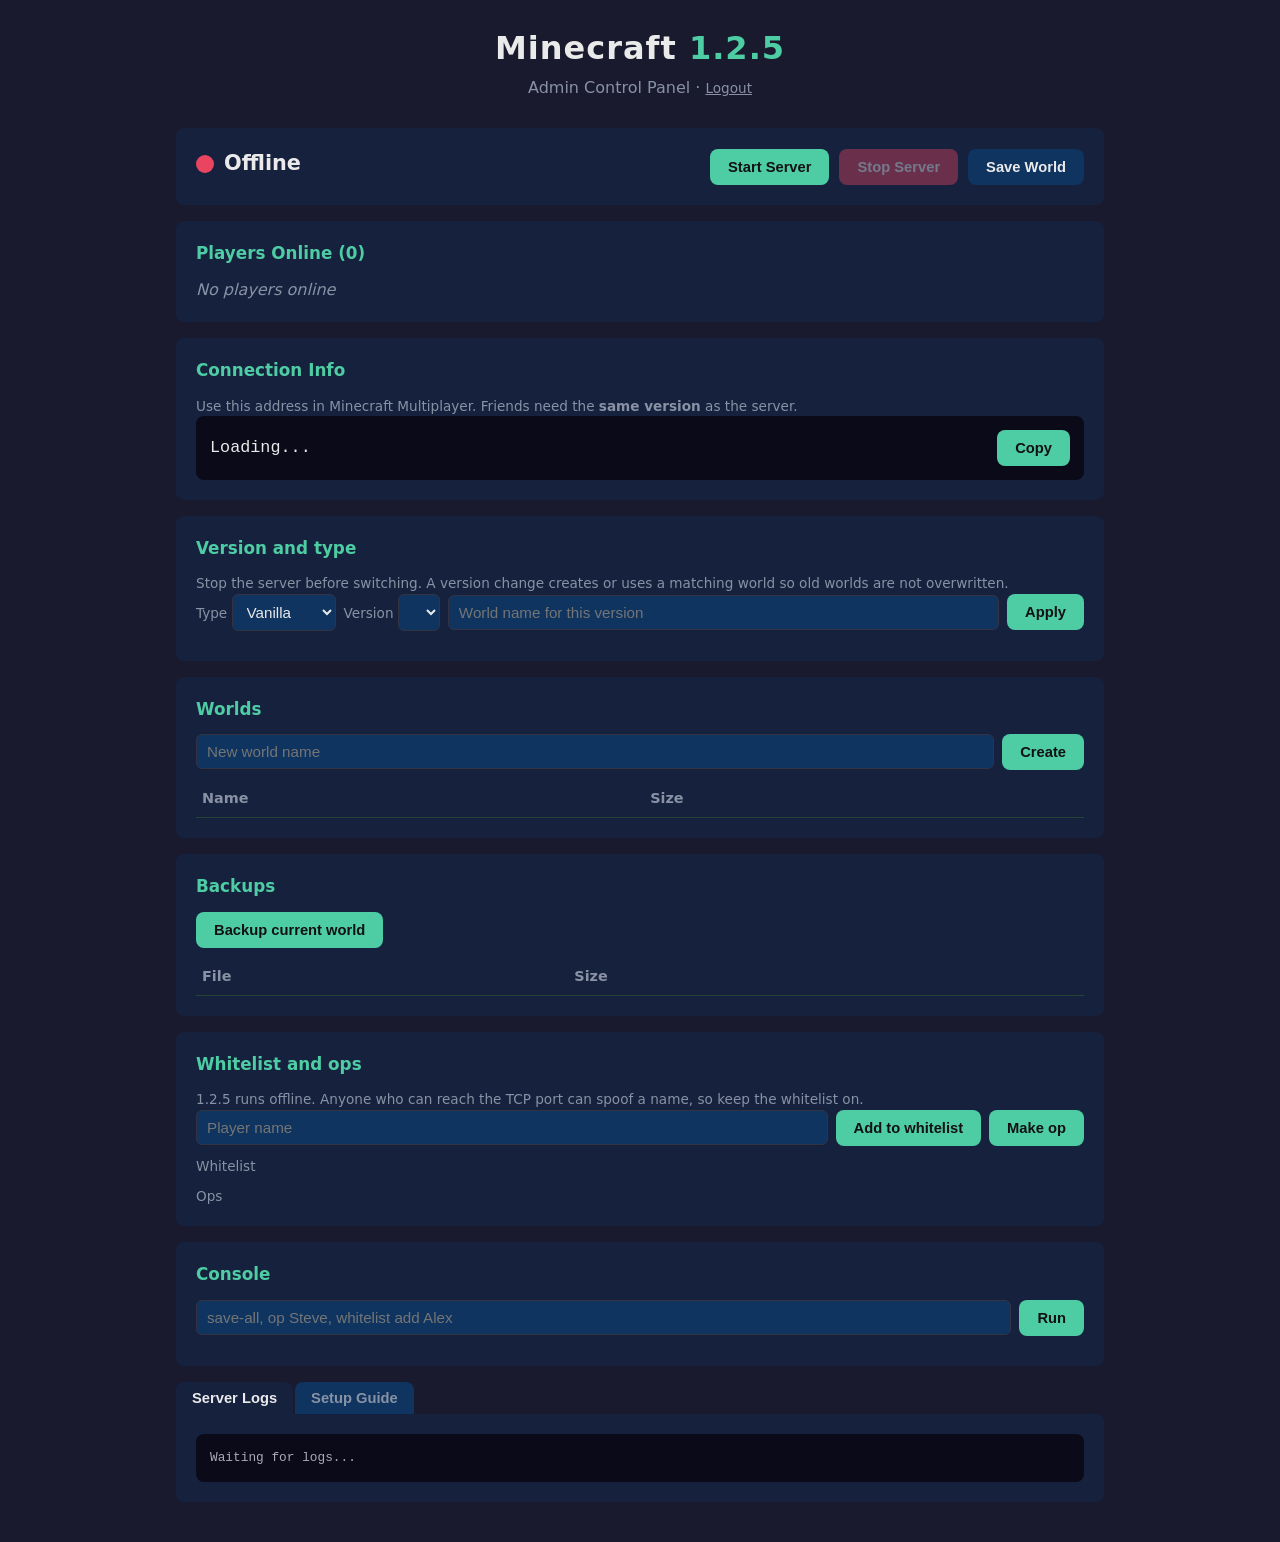
==== templates/index.html @ f51e059e "Reset Railway Minecraft host to vanilla 1.2.5 with admin controls Replace the Fabric 26.2 image with" ====
<!DOCTYPE html>
<html lang="en">
<head>
  <meta charset="UTF-8">
  <meta name="viewport" content="width=device-width, initial-scale=1.0">
  <title>Minecraft Admin</title>
  <style>
    *, *::before, *::after { box-sizing: border-box; margin: 0; padding: 0; }
    :root {
      --bg: #1a1a2e;
      --surface: #16213e;
      --card: #0f3460;
      --accent: #e94560;
      --green: #4ecca3;
      --yellow: #f0c040;
      --text: #eaeaea;
      --muted: #8892a4;
      --radius: 8px;
    }
    body {
      font-family: 'Segoe UI', system-ui, -apple-system, sans-serif;
      background: var(--bg);
      color: var(--text);
      min-height: 100vh;
      line-height: 1.5;
    }
    .container { max-width: 960px; margin: 0 auto; padding: 24px 16px; }
    header { text-align: center; margin-bottom: 28px; }
    header h1 { font-size: 2rem; letter-spacing: 1px; }
    header h1 span { color: var(--green); }
    header p { color: var(--muted); margin-top: 4px; }
    header a { color: var(--muted); font-size: .85rem; }
    .status-card, .card {
      background: var(--surface);
      border-radius: var(--radius);
      padding: 20px;
      margin-bottom: 16px;
    }
    .status-card {
      display: flex;
      flex-wrap: wrap;
      gap: 20px;
      align-items: center;
    }
    .status-indicator {
      width: 18px; height: 18px; border-radius: 50%;
      display: inline-block; margin-right: 10px;
      animation: pulse 2s infinite;
    }
    .status-indicator.online { background: var(--green); box-shadow: 0 0 12px var(--green); }
    .status-indicator.offline { background: var(--accent); box-shadow: none; animation: none; }
    .status-indicator.loading { background: var(--yellow); box-shadow: 0 0 12px var(--yellow); }
    @keyframes pulse { 0%, 100% { opacity: 1; } 50% { opacity: .5; } }
    .status-left { flex: 1; min-width: 200px; }
    .status-left h2 { font-size: 1.3rem; display: flex; align-items: center; }
    .status-meta { color: var(--muted); font-size: 0.9rem; margin-top: 6px; }
    .status-right { display: flex; gap: 10px; flex-wrap: wrap; }
    button, .btn {
      border: none; border-radius: var(--radius);
      padding: 10px 18px; font-size: 0.92rem; font-weight: 600;
      cursor: pointer; transition: transform .1s, opacity .2s;
      color: #111; background: var(--green);
    }
    button:active { transform: scale(.96); }
    button:disabled { opacity: .4; cursor: not-allowed; }
    .btn-stop, .btn-danger { background: var(--accent); color: #fff; }
    .btn-quiet { background: var(--card); color: var(--text); }
    .card h3 { font-size: 1.05rem; margin-bottom: 12px; color: var(--green); }
    .row { display: flex; flex-wrap: wrap; gap: 8px; margin-bottom: 10px; align-items: center; }
    input, select {
      background: var(--card); color: var(--text); border: 1px solid #334;
      border-radius: 6px; padding: 8px 10px; font-size: 0.95rem;
    }
    input { min-width: 160px; flex: 1; }
    label { color: var(--muted); font-size: 0.85rem; }
    .player-list, .chip-list { display: flex; flex-wrap: wrap; gap: 8px; }
    .player-tag, .chip {
      background: var(--card); padding: 6px 12px; border-radius: 20px; font-size: 0.9rem;
    }
    .chip button {
      background: none; color: var(--accent); padding: 0 0 0 8px; font-size: 0.8rem;
    }
    .no-players { color: var(--muted); font-style: italic; }
    .connect-box, .log-viewer {
      background: #0a0a18; border-radius: var(--radius); padding: 14px;
      font-family: Consolas, 'Courier New', monospace;
    }
    .connect-box {
      display: flex; align-items: center; justify-content: space-between; gap: 12px;
      font-size: 1.05rem;
    }
    .log-viewer {
      max-height: 260px; overflow-y: auto; font-size: 0.8rem; line-height: 1.6; color: #aab;
    }
    .idle-bar-label { font-size: 0.85rem; color: var(--muted); margin-bottom: 4px; }
    .idle-bar-track { height: 6px; background: var(--card); border-radius: 3px; overflow: hidden; }
    .idle-bar-fill { height: 100%; background: var(--yellow); border-radius: 3px; }
    .tabs { display: flex; gap: 2px; }
    .tab {
      background: var(--card); padding: 8px 16px;
      border-radius: var(--radius) var(--radius) 0 0;
      color: var(--muted);
    }
    .tab.active { background: var(--surface); color: var(--text); }
    .tab-content { display: none; }
    .tab-content.active { display: block; }
    .tabbed-card { border-radius: 0 var(--radius) var(--radius) var(--radius); }
    table { width: 100%; border-collapse: collapse; font-size: 0.9rem; }
    th, td { text-align: left; padding: 8px 6px; border-bottom: 1px solid #243; }
    th { color: var(--muted); font-weight: 600; }
    .guide-section { margin-top: 8px; }
    .guide-section summary { cursor: pointer; font-weight: 600; color: var(--green); padding: 6px 0; }
    .guide-section ol, .guide-section ul { padding-left: 20px; margin-top: 8px; }
    .guide-section li { margin-bottom: 6px; }
    .guide-section code { background: var(--card); padding: 2px 6px; border-radius: 3px; }
    .note { color: var(--muted); font-size: 0.85rem; margin-top: 8px; }
    .error { color: var(--accent); font-size: 0.9rem; margin-top: 8px; }
    @media (max-width: 600px) {
      header h1 { font-size: 1.4rem; }
      .status-card { flex-direction: column; align-items: stretch; }
    }
  </style>
</head>
<body>
  <div class="container">
    <header>
      <h1>Minecraft <span id="headerVersion">1.2.5</span></h1>
      <p>Admin Control Panel &middot; <a href="/api/logout">Logout</a></p>
    </header>

    <div class="status-card">
      <div class="status-left">
        <h2>
          <span id="statusDot" class="status-indicator offline"></span>
          <span id="statusText">Offline</span>
        </h2>
        <div id="statusMeta" class="status-meta"></div>
        <div id="idleBar" class="idle-bar-container" style="display:none;">
          <div class="idle-bar-label">Auto-shutdown in <span id="idleCountdown">--</span></div>
          <div class="idle-bar-track"><div id="idleBarFill" class="idle-bar-fill" style="width:0%"></div></div>
        </div>
      </div>
      <div class="status-right">
        <button id="btnStart" class="btn-start" onclick="doStart()">Start Server</button>
        <button id="btnStop" class="btn-stop" onclick="doStop()" disabled>Stop Server</button>
        <button class="btn-quiet" onclick="doSave()">Save World</button>
      </div>
    </div>

    <div class="card">
      <h3>Players Online (<span id="playerCount">0</span>)</h3>
      <div id="playerList" class="player-list"><span class="no-players">No players online</span></div>
    </div>

    <div class="card">
      <h3>Connection Info</h3>
      <p class="note">Use this address in Minecraft Multiplayer. Friends need the <strong>same version</strong> as the server.</p>
      <div class="connect-box">
        <span id="serverAddr">Loading...</span>
        <button class="copy-btn" onclick="copyAddress()">Copy</button>
      </div>
    </div>

    <div class="card">
      <h3>Version and type</h3>
      <p class="note">Stop the server before switching. A version change creates or uses a matching world so old worlds are not overwritten.</p>
      <div class="row">
        <label>Type
          <select id="typeSelect" onchange="onTypeChange()">
            <option value="vanilla">Vanilla</option>
            <option value="fabric">Fabric</option>
            <option value="forge">Forge</option>
            <option value="modpack">Modpack</option>
          </select>
        </label>
        <label>Version
          <select id="versionSelect"></select>
        </label>
        <input id="worldForVersion" placeholder="World name for this version">
        <button onclick="applyVersion()">Apply</button>
      </div>
      <div id="modpackRow" class="row" style="display:none;">
        <input id="modpackUrl" placeholder="Modrinth .mrpack or zip URL">
        <input id="modpackName" placeholder="Instance name">
        <button onclick="installModpackUrl()">Install URL</button>
        <input id="modpackFile" type="file" accept=".mrpack,.zip">
        <button onclick="uploadModpack()">Upload pack</button>
      </div>
      <div id="versionError" class="error"></div>
    </div>

    <div class="card">
      <h3>Worlds</h3>
      <div class="row">
        <input id="newWorldName" placeholder="New world name">
        <button onclick="createWorld()">Create</button>
      </div>
      <table>
        <thead><tr><th>Name</th><th>Size</th><th></th></tr></thead>
        <tbody id="worldRows"></tbody>
      </table>
    </div>

    <div class="card">
      <h3>Backups</h3>
      <div class="row">
        <button onclick="createBackup()">Backup current world</button>
      </div>
      <table>
        <thead><tr><th>File</th><th>Size</th><th></th></tr></thead>
        <tbody id="backupRows"></tbody>
      </table>
    </div>

    <div class="card">
      <h3>Whitelist and ops</h3>
      <p class="note">1.2.5 runs offline. Anyone who can reach the TCP port can spoof a name, so keep the whitelist on.</p>
      <div class="row">
        <input id="playerName" placeholder="Player name">
        <button onclick="addList('whitelist')">Add to whitelist</button>
        <button onclick="addList('ops')">Make op</button>
      </div>
      <p class="note">Whitelist</p>
      <div id="whitelistChips" class="chip-list"></div>
      <p class="note" style="margin-top:10px;">Ops</p>
      <div id="opsChips" class="chip-list"></div>
    </div>

    <div class="card">
      <h3>Console</h3>
      <div class="row">
        <input id="cmdInput" placeholder="save-all, op Steve, whitelist add Alex">
        <button onclick="runCommand()">Run</button>
      </div>
    </div>

    <div class="tabs">
      <button class="tab active" onclick="switchTab('logs', this)">Server Logs</button>
      <button class="tab" onclick="switchTab('guide', this)">Setup Guide</button>
    </div>
    <div id="tab-logs" class="card tabbed-card tab-content active">
      <div id="logViewer" class="log-viewer">Waiting for logs...</div>
    </div>
    <div id="tab-guide" class="card tabbed-card tab-content">
      <details class="guide-section" open>
        <summary>1. Install Minecraft 1.2.5</summary>
        <p>The default server is vanilla Java 1.2.5. Latest Minecraft cannot join.</p>
        <ol>
          <li>Open the official Minecraft Launcher</li>
          <li>Create a new installation and pick release <strong>1.2.5</strong></li>
          <li>Or use Prism/MultiMC with 1.2.5 and the Betacraft proxy <code>betacraft.ee:11707</code></li>
        </ol>
      </details>
      <details class="guide-section">
        <summary>2. Connecting</summary>
        <ol>
          <li>Click Multiplayer and enter the address above</li>
          <li>If the server is sleeping you will be kicked with a wake message — wait about 30 seconds and reconnect</li>
          <li>Ask an admin to whitelist your exact player name first</li>
        </ol>
      </details>
      <details class="guide-section">
        <summary>3. Changing version later</summary>
        <ul>
          <li>Use this panel. You do not need to change Railway variables for a version switch.</li>
          <li>Vanilla, Fabric, curated Forge (1.7.10 / 1.12.2 / 1.16.5), and uploaded modpacks are supported.</li>
          <li>Worlds from other versions are not reused automatically. Pick or create a world for the new version.</li>
        </ul>
      </details>
      <details class="guide-section">
        <summary>4. Server notes</summary>
        <ul>
          <li>Old Fabric and beta data on the Railway volume is archived, not deleted.</li>
          <li>The server auto-stops after 10 minutes with no players.</li>
          <li>Be respectful. No griefing or stealing.</li>
        </ul>
      </details>
    </div>
  </div>

  <script>
    const SERVER_ADDR_OVERRIDE = __MC_PUBLIC_ADDRESS_JSON__;
    let versionCatalog = { vanilla: ["1.2.5"], fabric: [], forge: [] };

    async function api(method, path, body, raw) {
      const opts = { method };
      if (raw) {
        opts.body = raw;
        opts.headers = body || {};
      } else if (body) {
        opts.headers = { "Content-Type": "application/json" };
        opts.body = JSON.stringify(body);
      }
      const res = await fetch(path, opts);
      const text = await res.text();
      try { return JSON.parse(text); } catch (e) { return { error: text || res.statusText }; }
    }

    async function doStart() {
      document.getElementById("btnStart").disabled = true;
      await api("POST", "/api/start");
      setTimeout(refreshStatus, 500);
    }
    async function doStop() {
      if (!confirm("Stop the Minecraft server?")) return;
      document.getElementById("btnStop").disabled = true;
      await api("POST", "/api/stop");
      setTimeout(refreshStatus, 500);
    }
    async function doSave() {
      const out = await api("POST", "/api/save");
      alert(out.success ? "Save requested." : (out.error || "Server is not running."));
    }
    async function runCommand() {
      const input = document.getElementById("cmdInput");
      const command = input.value.trim();
      if (!command) return;
      const out = await api("POST", "/api/command", { command });
      if (!out.success) alert(out.error || "Command failed. Is the server running?");
      input.value = "";
      setTimeout(refreshLogs, 400);
    }

    function formatBytes(n) {
      if (n < 1024) return n + " B";
      if (n < 1048576) return (n / 1024).toFixed(1) + " KB";
      return (n / 1048576).toFixed(1) + " MB";
    }
    function formatDuration(seconds) {
      const h = Math.floor(seconds / 3600);
      const m = Math.floor((seconds % 3600) / 60);
      const s = seconds % 60;
      if (h > 0) return `${h}h ${m}m`;
      if (m > 0) return `${m}m ${s}s`;
      return `${s}s`;
    }
    function escHtml(str) {
      const d = document.createElement("div");
      d.textContent = str;
      return d.innerHTML;
    }

    async function refreshStatus() {
      try {
        const s = await api("GET", "/api/status");
        const dot = document.getElementById("statusDot");
        const text = document.getElementById("statusText");
        const meta = document.getElementById("statusMeta");
        const idle = document.getElementById("idleBar");
        const btnStart = document.getElementById("btnStart");
        const btnStop = document.getElementById("btnStop");
        document.getElementById("headerVersion").textContent = s.minecraft_version || "1.2.5";

        if (s.starting) {
          dot.className = "status-indicator loading";
          text.textContent = "Starting...";
          meta.textContent = `${s.type || "vanilla"} ${s.minecraft_version || ""} is booting.`;
          btnStart.disabled = true; btnStop.disabled = true;
        } else if (s.stopping) {
          dot.className = "status-indicator loading";
          text.textContent = "Stopping...";
          meta.textContent = "The server is shutting down.";
          btnStart.disabled = true; btnStop.disabled = true;
        } else if (s.running) {
          dot.className = "status-indicator online";
          text.textContent = "Online";
          const uptimeStr = s.uptime ? formatDuration(s.uptime) : "";
          meta.textContent = `${s.type || "vanilla"} ${s.minecraft_version || ""} · world ${s.level_name || "world"} · Java ${s.java || "?"} · ${s.player_count} player${s.player_count !== 1 ? "s" : ""}` + (uptimeStr ? ` · ${uptimeStr}` : "");
          btnStart.disabled = true; btnStop.disabled = false;
        } else {
          dot.className = "status-indicator offline";
          text.textContent = "Offline";
          meta.textContent = s.proxy_active
            ? `${s.type || "vanilla"} ${s.minecraft_version || ""} · world ${s.level_name || "world"} · sleep proxy waiting`
            : "Server is offline.";
          btnStart.disabled = false; btnStop.disabled = true;
        }

        if (s.running && s.player_count === 0 && s.idle_seconds > 0) {
          idle.style.display = "block";
          const remaining = Math.max(0, s.idle_timeout - s.idle_seconds);
          document.getElementById("idleCountdown").textContent = formatDuration(remaining);
          document.getElementById("idleBarFill").style.width = Math.min(100, (s.idle_seconds / s.idle_timeout) * 100) + "%";
        } else idle.style.display = "none";

        const pl = document.getElementById("playerList");
        document.getElementById("playerCount").textContent = s.player_count;
        if (s.players && s.players.length) {
          pl.innerHTML = s.players.map(p => `<span class="player-tag">${escHtml(p)}</span>`).join("");
        } else pl.innerHTML = `<span class="no-players">No players online</span>`;

        if (s.type) document.getElementById("typeSelect").value = s.type;
        onTypeChange();
        if (s.minecraft_version) document.getElementById("versionSelect").value = s.minecraft_version;
        if (s.level_name) document.getElementById("worldForVersion").placeholder = s.level_name;
      } catch (e) {}
    }

    async function refreshLogs() {
      try {
        const data = await api("GET", "/api/logs");
        const viewer = document.getElementById("logViewer");
        if (data.logs && data.logs.length) {
          viewer.textContent = data.logs.join("\n");
          viewer.scrollTop = viewer.scrollHeight;
        }
      } catch (e) {}
    }

    function fillVersions() {
      const type = document.getElementById("typeSelect").value;
      const select = document.getElementById("versionSelect");
      const list = versionCatalog[type] || versionCatalog.vanilla || ["1.2.5"];
      select.innerHTML = list.map(v => `<option value="${escHtml(v)}">${escHtml(v)}</option>`).join("");
    }
    function onTypeChange() {
      const type = document.getElementById("typeSelect").value;
      document.getElementById("modpackRow").style.display = type === "modpack" ? "flex" : "none";
      fillVersions();
    }

    async function loadVersions() {
      const data = await api("GET", "/api/versions");
      versionCatalog = data;
      if (data.current) {
        document.getElementById("typeSelect").value = data.current.type || "vanilla";
      }
      onTypeChange();
      if (data.current && data.current.minecraft_version) {
        document.getElementById("versionSelect").value = data.current.minecraft_version;
      }
    }

    async function applyVersion() {
      if (!confirm("Stop is required. Switch version and use the chosen world?")) return;
      const err = document.getElementById("versionError");
      err.textContent = "";
      const body = {
        type: document.getElementById("typeSelect").value,
        minecraft_version: document.getElementById("versionSelect").value,
        level_name: document.getElementById("worldForVersion").value.trim()
      };
      const out = await api("POST", "/api/version", body);
      if (out.error) err.textContent = out.error;
      else {
        await loadWorlds();
        await refreshStatus();
      }
    }

    async function installModpackUrl() {
      const out = await api("POST", "/api/modpack", {
        url: document.getElementById("modpackUrl").value.trim(),
        name: document.getElementById("modpackName").value.trim()
      });
      document.getElementById("versionError").textContent = out.error || (out.success ? "Modpack installed." : "");
      refreshStatus();
    }
    async function uploadModpack() {
      const file = document.getElementById("modpackFile").files[0];
      if (!file) { alert("Choose a .mrpack or .zip first"); return; }
      const name = document.getElementById("modpackName").value.trim() || file.name.replace(/\.(mrpack|zip)$/i, "");
      const out = await api("POST", "/api/modpack/upload", {
        "X-Filename": file.name,
        "X-Instance-Name": name
      }, file);
      document.getElementById("versionError").textContent = out.error || (out.success ? "Modpack uploaded." : "");
      refreshStatus();
    }

    async function loadWorlds() {
      const data = await api("GET", "/api/worlds");
      const rows = document.getElementById("worldRows");
      rows.innerHTML = (data.worlds || []).map(w => `
        <tr>
          <td>${escHtml(w.name)}${w.active ? " (active)" : ""}${w.has_level ? "" : " · empty"}</td>
          <td>${formatBytes(w.size || 0)}</td>
          <td>
            ${w.active ? "" : `<button onclick="selectWorld('${escHtml(w.name)}')">Use</button>`}
            ${w.active ? "" : `<button class="btn-danger" onclick="deleteWorld('${escHtml(w.name)}')">Delete</button>`}
          </td>
        </tr>`).join("");
    }
    async function createWorld() {
      const name = document.getElementById("newWorldName").value.trim();
      const out = await api("POST", "/api/worlds", { name });
      if (out.error) alert(out.error);
      document.getElementById("newWorldName").value = "";
      loadWorlds();
    }
    async function selectWorld(name) {
      if (!confirm("Switch to world " + name + "? The server must be stopped.")) return;
      const out = await api("POST", "/api/worlds/select", { name });
      if (out.error) alert(out.error);
      loadWorlds(); refreshStatus();
    }
    async function deleteWorld(name) {
      if (!confirm("Delete world " + name + "?")) return;
      const out = await api("DELETE", "/api/worlds/" + encodeURIComponent(name));
      if (out.error) alert(out.error);
      loadWorlds();
    }

    async function loadBackups() {
      const data = await api("GET", "/api/backups");
      const rows = document.getElementById("backupRows");
      rows.innerHTML = (data.backups || []).map(b => `
        <tr>
          <td>${escHtml(b.name)}</td>
          <td>${formatBytes(b.size || 0)}</td>
          <td>
            <a href="/api/backups/${encodeURIComponent(b.name)}" style="color:var(--green);margin-right:8px;">Download</a>
            <button onclick="restoreBackup('${escHtml(b.name)}')">Restore</button>
            <button class="btn-danger" onclick="deleteBackup('${escHtml(b.name)}')">Delete</button>
          </td>
        </tr>`).join("") || `<tr><td colspan="3" class="no-players">No backups yet</td></tr>`;
    }
    async function createBackup() {
      const out = await api("POST", "/api/backups", {});
      if (out.error) alert(out.error);
      loadBackups();
    }
    async function restoreBackup(name) {
      if (!confirm("Restore " + name + "? This overwrites that world folder. Server must be stopped.")) return;
      const out = await api("POST", "/api/backups/restore", { name });
      if (out.error) alert(out.error);
      loadWorlds(); loadBackups();
    }
    async function deleteBackup(name) {
      if (!confirm("Delete backup " + name + "?")) return;
      const out = await api("DELETE", "/api/backups/" + encodeURIComponent(name));
      if (out.error) alert(out.error);
      loadBackups();
    }

    function renderChips(id, names, kind) {
      const el = document.getElementById(id);
      if (!names || !names.length) {
        el.innerHTML = `<span class="no-players">Empty</span>`;
        return;
      }
      el.innerHTML = names.map(n =>
        `<span class="chip">${escHtml(n)}<button onclick="removeList('${kind}','${escHtml(n)}')">x</button></span>`
      ).join("");
    }
    async function loadPlayers() {
      const data = await api("GET", "/api/players");
      renderChips("whitelistChips", data.whitelist, "whitelist");
      renderChips("opsChips", data.ops, "ops");
    }
    async function addList(kind) {
      const name = document.getElementById("playerName").value.trim();
      if (!name) return;
      const out = await api("POST", "/api/" + kind, { name, action: "add" });
      if (out.error) alert(out.error);
      document.getElementById("playerName").value = "";
      loadPlayers();
    }
    async function removeList(kind, name) {
      const out = await api("POST", "/api/" + kind, { name, action: "remove" });
      if (out.error) alert(out.error);
      loadPlayers();
    }

    function updateAddress() {
      const el = document.getElementById("serverAddr");
      el.textContent = SERVER_ADDR_OVERRIDE || (location.hostname + " (set MC_PUBLIC_ADDRESS for the TCP proxy)");
    }
    function copyAddress() {
      navigator.clipboard.writeText(document.getElementById("serverAddr").textContent).then(() => {
        const btn = document.querySelector(".copy-btn");
        btn.textContent = "Copied!";
        setTimeout(() => btn.textContent = "Copy", 1500);
      });
    }
    function switchTab(name, btn) {
      document.querySelectorAll(".tab").forEach(t => t.classList.remove("active"));
      document.querySelectorAll(".tab-content").forEach(t => t.classList.remove("active"));
      btn.classList.add("active");
      document.getElementById("tab-" + name).classList.add("active");
    }

    updateAddress();
    loadVersions();
    refreshStatus();
    refreshLogs();
    loadWorlds();
    loadBackups();
    loadPlayers();
    setInterval(refreshStatus, 3000);
    setInterval(refreshLogs, 5000);
  </script>
</body>
</html>
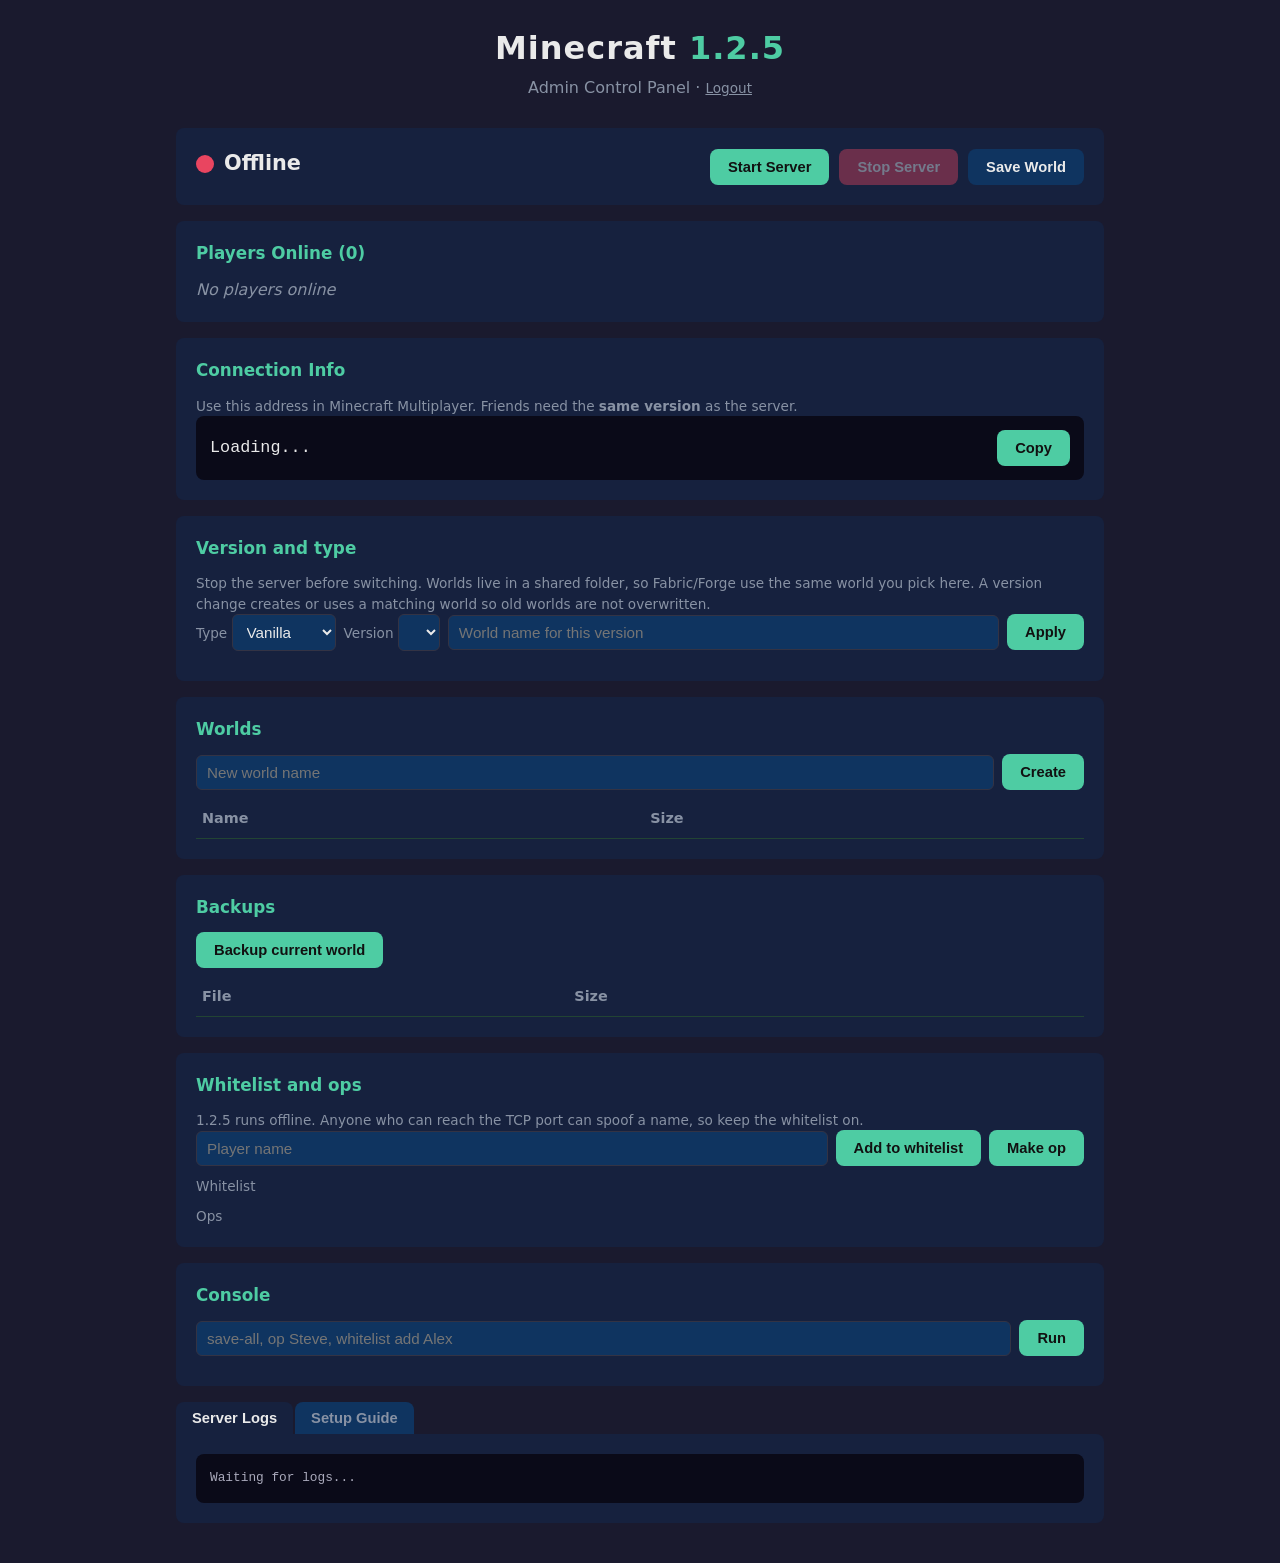
==== commit 906237b0: "Make version switching share worlds and install loaders Fabric and Forge now use the shared worlds f" ====
--- a/templates/index.html
+++ b/templates/index.html
@@ -163,7 +163,7 @@
 
     <div class="card">
       <h3>Version and type</h3>
-      <p class="note">Stop the server before switching. A version change creates or uses a matching world so old worlds are not overwritten.</p>
+      <p class="note">Stop the server before switching. Worlds live in a shared folder, so Fabric/Forge use the same world you pick here. A version change creates or uses a matching world so old worlds are not overwritten.</p>
       <div class="row">
         <label>Type
           <select id="typeSelect" onchange="onTypeChange()">
@@ -264,7 +264,7 @@
         <ul>
           <li>Use this panel. You do not need to change Railway variables for a version switch.</li>
           <li>Vanilla, Fabric, curated Forge (1.7.10 / 1.12.2 / 1.16.5), and uploaded modpacks are supported.</li>
-          <li>Worlds from other versions are not reused automatically. Pick or create a world for the new version.</li>
+          <li>Worlds from other versions are not reused automatically. Pick or create a world for the new version. Shared world folders work for Fabric and Forge, including nether/end.</li>
         </ul>
       </details>
       <details class="guide-section">
@@ -351,7 +351,12 @@
         const btnStop = document.getElementById("btnStop");
         document.getElementById("headerVersion").textContent = s.minecraft_version || "1.2.5";
 
-        if (s.starting) {
+        if (s.installing) {
+          dot.className = "status-indicator loading";
+          text.textContent = "Installing...";
+          meta.textContent = "Preparing the selected version. Status and logs stay available.";
+          btnStart.disabled = true; btnStop.disabled = true;
+        } else if (s.starting) {
           dot.className = "status-indicator loading";
           text.textContent = "Starting...";
           meta.textContent = `${s.type || "vanilla"} ${s.minecraft_version || ""} is booting.`;
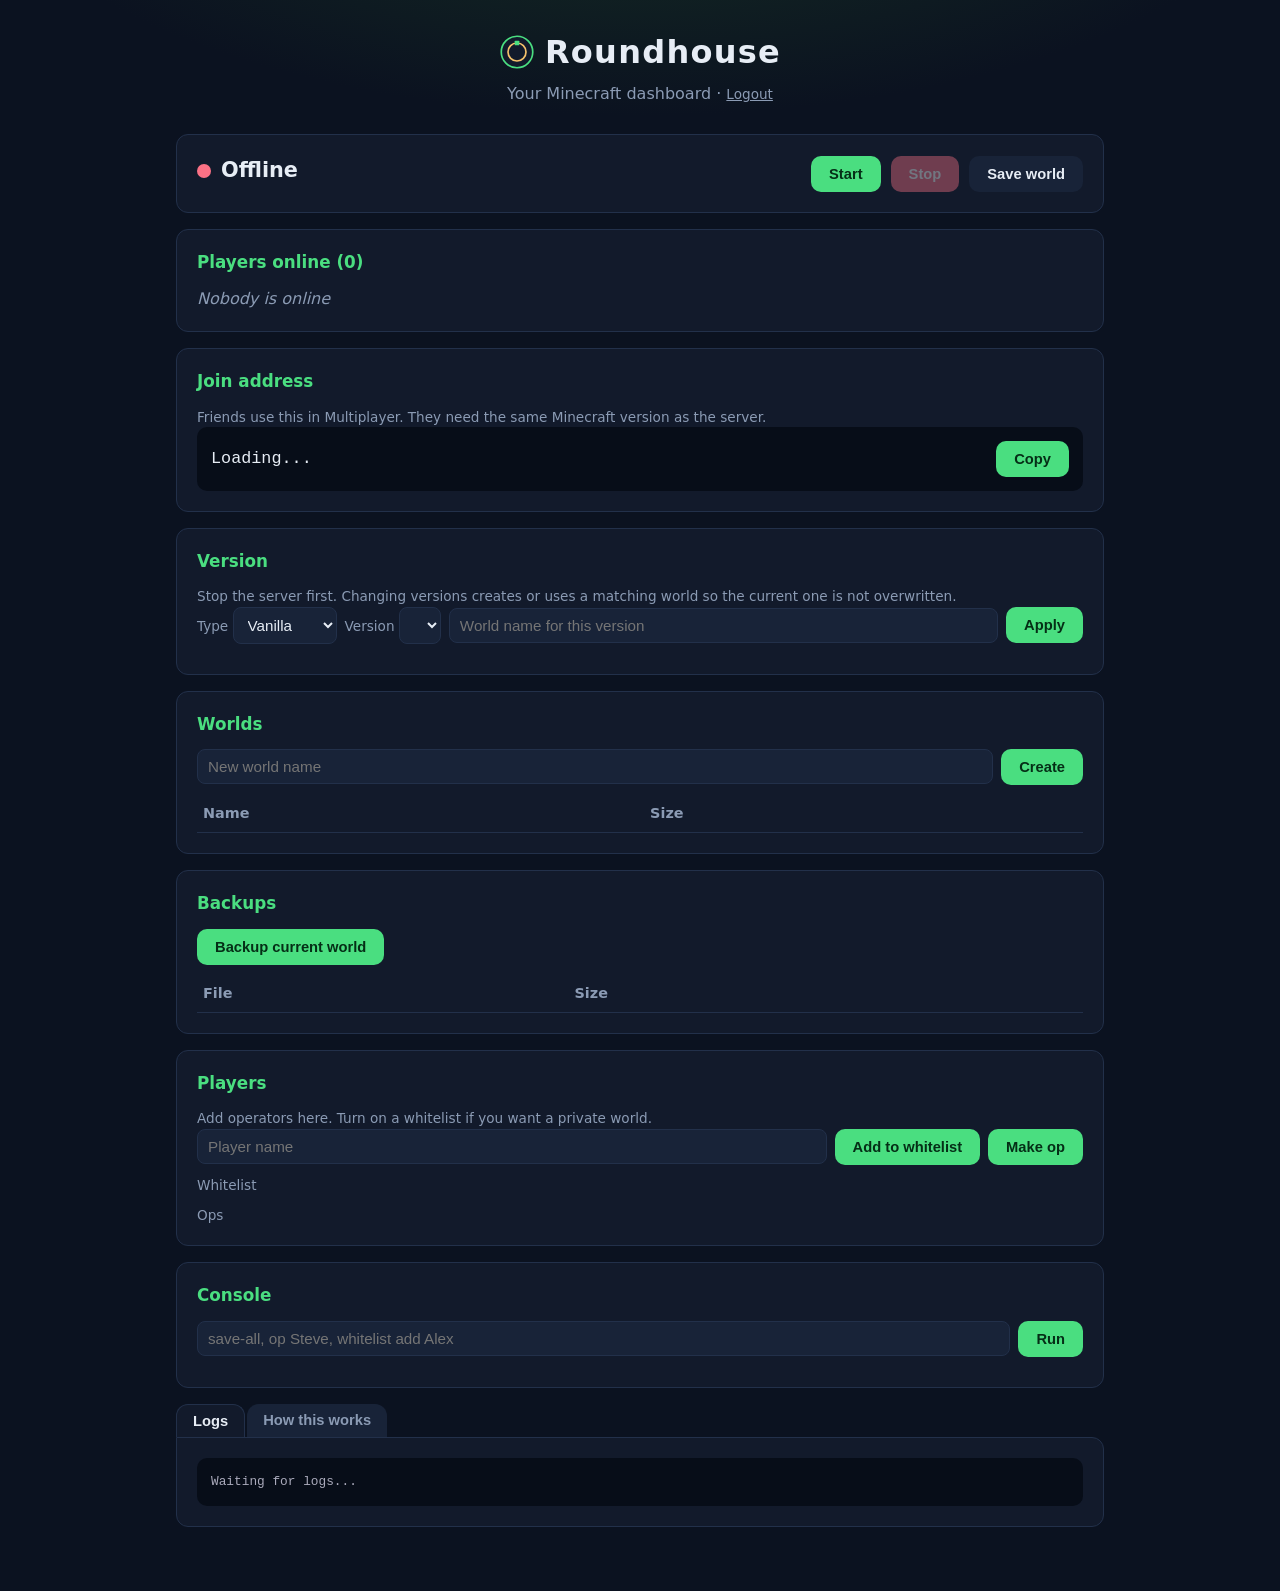
==== commit 9e1aba0b: "Rebrand as Roundhouse and default to latest vanilla New deploys start unmodded on the current Minecr" ====
--- a/templates/index.html
+++ b/templates/index.html
@@ -3,35 +3,41 @@
 <head>
   <meta charset="UTF-8">
   <meta name="viewport" content="width=device-width, initial-scale=1.0">
-  <title>Minecraft Admin</title>
+  <title>Roundhouse</title>
   <style>
     *, *::before, *::after { box-sizing: border-box; margin: 0; padding: 0; }
     :root {
-      --bg: #1a1a2e;
-      --surface: #16213e;
-      --card: #0f3460;
-      --accent: #e94560;
-      --green: #4ecca3;
-      --yellow: #f0c040;
-      --text: #eaeaea;
-      --muted: #8892a4;
-      --radius: 8px;
+      --bg: #0b1220;
+      --surface: #121a2b;
+      --card: #182338;
+      --line: #22304a;
+      --accent: #fb7185;
+      --green: #4ade80;
+      --yellow: #f5c16c;
+      --text: #e7edf5;
+      --muted: #8b9bb4;
+      --radius: 12px;
     }
     body {
-      font-family: 'Segoe UI', system-ui, -apple-system, sans-serif;
-      background: var(--bg);
+      font-family: ui-sans-serif, system-ui, -apple-system, sans-serif;
+      background:
+        radial-gradient(1200px 500px at 50% -10%, #163024 0%, transparent 55%),
+        var(--bg);
       color: var(--text);
       min-height: 100vh;
       line-height: 1.5;
     }
-    .container { max-width: 960px; margin: 0 auto; padding: 24px 16px; }
+    .container { max-width: 960px; margin: 0 auto; padding: 28px 16px 48px; }
     header { text-align: center; margin-bottom: 28px; }
-    header h1 { font-size: 2rem; letter-spacing: 1px; }
+    .brand { display: flex; align-items: center; justify-content: center; gap: 10px; }
+    .brand svg { width: 36px; height: 36px; }
+    header h1 { font-size: 2rem; letter-spacing: .04em; }
     header h1 span { color: var(--green); }
-    header p { color: var(--muted); margin-top: 4px; }
+    header p { color: var(--muted); margin-top: 6px; }
     header a { color: var(--muted); font-size: .85rem; }
     .status-card, .card {
       background: var(--surface);
+      border: 1px solid var(--line);
       border-radius: var(--radius);
       padding: 20px;
       margin-bottom: 16px;
@@ -43,7 +49,7 @@
       align-items: center;
     }
     .status-indicator {
-      width: 18px; height: 18px; border-radius: 50%;
+      width: 14px; height: 14px; border-radius: 50%;
       display: inline-block; margin-right: 10px;
       animation: pulse 2s infinite;
     }
@@ -56,20 +62,20 @@
     .status-meta { color: var(--muted); font-size: 0.9rem; margin-top: 6px; }
     .status-right { display: flex; gap: 10px; flex-wrap: wrap; }
     button, .btn {
-      border: none; border-radius: var(--radius);
-      padding: 10px 18px; font-size: 0.92rem; font-weight: 600;
+      border: none; border-radius: 10px;
+      padding: 10px 18px; font-size: 0.92rem; font-weight: 700;
       cursor: pointer; transition: transform .1s, opacity .2s;
-      color: #111; background: var(--green);
-    }
-    button:active { transform: scale(.96); }
+      color: #052e16; background: var(--green);
+    }
+    button:active { transform: scale(.97); }
     button:disabled { opacity: .4; cursor: not-allowed; }
     .btn-stop, .btn-danger { background: var(--accent); color: #fff; }
     .btn-quiet { background: var(--card); color: var(--text); }
     .card h3 { font-size: 1.05rem; margin-bottom: 12px; color: var(--green); }
     .row { display: flex; flex-wrap: wrap; gap: 8px; margin-bottom: 10px; align-items: center; }
     input, select {
-      background: var(--card); color: var(--text); border: 1px solid #334;
-      border-radius: 6px; padding: 8px 10px; font-size: 0.95rem;
+      background: var(--card); color: var(--text); border: 1px solid var(--line);
+      border-radius: 8px; padding: 8px 10px; font-size: 0.95rem;
     }
     input { min-width: 160px; flex: 1; }
     label { color: var(--muted); font-size: 0.85rem; }
@@ -82,8 +88,8 @@
     }
     .no-players { color: var(--muted); font-style: italic; }
     .connect-box, .log-viewer {
-      background: #0a0a18; border-radius: var(--radius); padding: 14px;
-      font-family: Consolas, 'Courier New', monospace;
+      background: #070d18; border-radius: 10px; padding: 14px;
+      font-family: ui-monospace, Consolas, 'Courier New', monospace;
     }
     .connect-box {
       display: flex; align-items: center; justify-content: space-between; gap: 12px;
@@ -101,12 +107,12 @@
       border-radius: var(--radius) var(--radius) 0 0;
       color: var(--muted);
     }
-    .tab.active { background: var(--surface); color: var(--text); }
+    .tab.active { background: var(--surface); color: var(--text); border: 1px solid var(--line); border-bottom: 0; }
     .tab-content { display: none; }
     .tab-content.active { display: block; }
     .tabbed-card { border-radius: 0 var(--radius) var(--radius) var(--radius); }
     table { width: 100%; border-collapse: collapse; font-size: 0.9rem; }
-    th, td { text-align: left; padding: 8px 6px; border-bottom: 1px solid #243; }
+    th, td { text-align: left; padding: 8px 6px; border-bottom: 1px solid var(--line); }
     th { color: var(--muted); font-weight: 600; }
     .guide-section { margin-top: 8px; }
     .guide-section summary { cursor: pointer; font-weight: 600; color: var(--green); padding: 6px 0; }
@@ -124,8 +130,15 @@
 <body>
   <div class="container">
     <header>
-      <h1>Minecraft <span id="headerVersion">1.2.5</span></h1>
-      <p>Admin Control Panel &middot; <a href="/api/logout">Logout</a></p>
+      <div class="brand">
+        <svg viewBox="0 0 64 64" aria-hidden="true">
+          <circle cx="32" cy="32" r="28" fill="#121a2b" stroke="#4ade80" stroke-width="3"/>
+          <circle cx="32" cy="32" r="16" fill="none" stroke="#f5c16c" stroke-width="3"/>
+          <rect x="28" y="12" width="8" height="8" rx="1" fill="#4ade80"/>
+        </svg>
+        <h1>Roundhouse <span id="headerVersion"></span></h1>
+      </div>
+      <p>Your Minecraft dashboard &middot; <a href="/api/logout">Logout</a></p>
     </header>
 
     <div class="status-card">
@@ -136,25 +149,25 @@
         </h2>
         <div id="statusMeta" class="status-meta"></div>
         <div id="idleBar" class="idle-bar-container" style="display:none;">
-          <div class="idle-bar-label">Auto-shutdown in <span id="idleCountdown">--</span></div>
+          <div class="idle-bar-label">Sleeps in <span id="idleCountdown">--</span></div>
           <div class="idle-bar-track"><div id="idleBarFill" class="idle-bar-fill" style="width:0%"></div></div>
         </div>
       </div>
       <div class="status-right">
-        <button id="btnStart" class="btn-start" onclick="doStart()">Start Server</button>
-        <button id="btnStop" class="btn-stop" onclick="doStop()" disabled>Stop Server</button>
-        <button class="btn-quiet" onclick="doSave()">Save World</button>
+        <button id="btnStart" class="btn-start" onclick="doStart()">Start</button>
+        <button id="btnStop" class="btn-stop" onclick="doStop()" disabled>Stop</button>
+        <button class="btn-quiet" onclick="doSave()">Save world</button>
       </div>
     </div>
 
     <div class="card">
-      <h3>Players Online (<span id="playerCount">0</span>)</h3>
-      <div id="playerList" class="player-list"><span class="no-players">No players online</span></div>
+      <h3>Players online (<span id="playerCount">0</span>)</h3>
+      <div id="playerList" class="player-list"><span class="no-players">Nobody is online</span></div>
     </div>
 
     <div class="card">
-      <h3>Connection Info</h3>
-      <p class="note">Use this address in Minecraft Multiplayer. Friends need the <strong>same version</strong> as the server.</p>
+      <h3>Join address</h3>
+      <p class="note">Friends use this in Multiplayer. They need the same Minecraft version as the server.</p>
       <div class="connect-box">
         <span id="serverAddr">Loading...</span>
         <button class="copy-btn" onclick="copyAddress()">Copy</button>
@@ -162,8 +175,8 @@
     </div>
 
     <div class="card">
-      <h3>Version and type</h3>
-      <p class="note">Stop the server before switching. Worlds live in a shared folder, so Fabric/Forge use the same world you pick here. A version change creates or uses a matching world so old worlds are not overwritten.</p>
+      <h3>Version</h3>
+      <p class="note">Stop the server first. Changing versions creates or uses a matching world so the current one is not overwritten.</p>
       <div class="row">
         <label>Type
           <select id="typeSelect" onchange="onTypeChange()">
@@ -213,8 +226,8 @@
     </div>
 
     <div class="card">
-      <h3>Whitelist and ops</h3>
-      <p class="note">1.2.5 runs offline. Anyone who can reach the TCP port can spoof a name, so keep the whitelist on.</p>
+      <h3>Players</h3>
+      <p id="accessNote" class="note">Add operators here. Turn on a whitelist if you want a private world.</p>
       <div class="row">
         <input id="playerName" placeholder="Player name">
         <button onclick="addList('whitelist')">Add to whitelist</button>
@@ -235,44 +248,35 @@
     </div>
 
     <div class="tabs">
-      <button class="tab active" onclick="switchTab('logs', this)">Server Logs</button>
-      <button class="tab" onclick="switchTab('guide', this)">Setup Guide</button>
+      <button class="tab active" onclick="switchTab('logs', this)">Logs</button>
+      <button class="tab" onclick="switchTab('guide', this)">How this works</button>
     </div>
     <div id="tab-logs" class="card tabbed-card tab-content active">
       <div id="logViewer" class="log-viewer">Waiting for logs...</div>
     </div>
     <div id="tab-guide" class="card tabbed-card tab-content">
       <details class="guide-section" open>
-        <summary>1. Install Minecraft 1.2.5</summary>
-        <p>The default server is vanilla Java 1.2.5. Latest Minecraft cannot join.</p>
+        <summary>Join the server</summary>
         <ol>
-          <li>Open the official Minecraft Launcher</li>
-          <li>Create a new installation and pick release <strong>1.2.5</strong></li>
-          <li>Or use Prism/MultiMC with 1.2.5 and the Betacraft proxy <code>betacraft.ee:11707</code></li>
+          <li>Use the official Minecraft Launcher and the same version shown at the top of this page</li>
+          <li>Go to Multiplayer and paste the join address</li>
+          <li>If the world is sleeping, wait about 30 seconds and connect again</li>
         </ol>
       </details>
       <details class="guide-section">
-        <summary>2. Connecting</summary>
-        <ol>
-          <li>Click Multiplayer and enter the address above</li>
-          <li>If the server is sleeping you will be kicked with a wake message — wait about 30 seconds and reconnect</li>
-          <li>Ask an admin to whitelist your exact player name first</li>
-        </ol>
-      </details>
-      <details class="guide-section">
-        <summary>3. Changing version later</summary>
+        <summary>Change the version later</summary>
         <ul>
-          <li>Use this panel. You do not need to change Railway variables for a version switch.</li>
-          <li>Vanilla, Fabric, curated Forge (1.7.10 / 1.12.2 / 1.16.5), and uploaded modpacks are supported.</li>
-          <li>Worlds from other versions are not reused automatically. Pick or create a world for the new version. Shared world folders work for Fabric and Forge, including nether/end.</li>
+          <li>Stop the server, pick vanilla, Fabric, Forge, or a modpack, then Apply</li>
+          <li>Give the new version its own world name</li>
+          <li>You do not need to redeploy Railway to switch</li>
         </ul>
       </details>
       <details class="guide-section">
-        <summary>4. Server notes</summary>
+        <summary>Everyday use</summary>
         <ul>
-          <li>Old Fabric and beta data on the Railway volume is archived, not deleted.</li>
-          <li>The server auto-stops after 10 minutes with no players.</li>
-          <li>Be respectful. No griefing or stealing.</li>
+          <li>The server sleeps after 10 minutes with nobody online</li>
+          <li>Back up a world before you experiment</li>
+          <li>Keep your dashboard key private</li>
         </ul>
       </details>
     </div>
@@ -280,7 +284,7 @@
 
   <script>
     const SERVER_ADDR_OVERRIDE = __MC_PUBLIC_ADDRESS_JSON__;
-    let versionCatalog = { vanilla: ["1.2.5"], fabric: [], forge: [] };
+    let versionCatalog = { vanilla: [], fabric: [], forge: [] };
 
     async function api(method, path, body, raw) {
       const opts = { method };
@@ -349,12 +353,20 @@
         const idle = document.getElementById("idleBar");
         const btnStart = document.getElementById("btnStart");
         const btnStop = document.getElementById("btnStop");
-        document.getElementById("headerVersion").textContent = s.minecraft_version || "1.2.5";
+        document.getElementById("headerVersion").textContent = s.minecraft_version || "";
+        const access = document.getElementById("accessNote");
+        if (s.legacy) {
+          access.textContent = "Older versions run offline. Keep a whitelist so strangers cannot spoof a name.";
+        } else if (s.online_mode === false) {
+          access.textContent = "Online mode is off. A whitelist is strongly recommended.";
+        } else {
+          access.textContent = "Players sign in with a Minecraft account. Add ops here, and use a whitelist if you want a private world.";
+        }
 
         if (s.installing) {
           dot.className = "status-indicator loading";
-          text.textContent = "Installing...";
-          meta.textContent = "Preparing the selected version. Status and logs stay available.";
+          text.textContent = "Preparing...";
+          meta.textContent = "Downloading the selected version. You can keep this page open.";
           btnStart.disabled = true; btnStop.disabled = true;
         } else if (s.starting) {
           dot.className = "status-indicator loading";
@@ -374,9 +386,9 @@
           btnStart.disabled = true; btnStop.disabled = false;
         } else {
           dot.className = "status-indicator offline";
-          text.textContent = "Offline";
+          text.textContent = "Sleeping";
           meta.textContent = s.proxy_active
-            ? `${s.type || "vanilla"} ${s.minecraft_version || ""} · world ${s.level_name || "world"} · sleep proxy waiting`
+            ? `${s.type || "vanilla"} ${s.minecraft_version || ""} · world ${s.level_name || "world"} · waiting for a player`
             : "Server is offline.";
           btnStart.disabled = false; btnStop.disabled = true;
         }
@@ -392,7 +404,7 @@
         document.getElementById("playerCount").textContent = s.player_count;
         if (s.players && s.players.length) {
           pl.innerHTML = s.players.map(p => `<span class="player-tag">${escHtml(p)}</span>`).join("");
-        } else pl.innerHTML = `<span class="no-players">No players online</span>`;
+        } else pl.innerHTML = `<span class="no-players">Nobody is online</span>`;
 
         if (s.type) document.getElementById("typeSelect").value = s.type;
         onTypeChange();
@@ -415,7 +427,7 @@
     function fillVersions() {
       const type = document.getElementById("typeSelect").value;
       const select = document.getElementById("versionSelect");
-      const list = versionCatalog[type] || versionCatalog.vanilla || ["1.2.5"];
+      const list = versionCatalog[type] || versionCatalog.vanilla || [];
       select.innerHTML = list.map(v => `<option value="${escHtml(v)}">${escHtml(v)}</option>`).join("");
     }
     function onTypeChange() {
@@ -569,7 +581,7 @@
 
     function updateAddress() {
       const el = document.getElementById("serverAddr");
-      el.textContent = SERVER_ADDR_OVERRIDE || (location.hostname + " (set MC_PUBLIC_ADDRESS for the TCP proxy)");
+      el.textContent = SERVER_ADDR_OVERRIDE || (location.hostname + " (set MC_PUBLIC_ADDRESS to the Railway TCP address)");
     }
     function copyAddress() {
       navigator.clipboard.writeText(document.getElementById("serverAddr").textContent).then(() => {
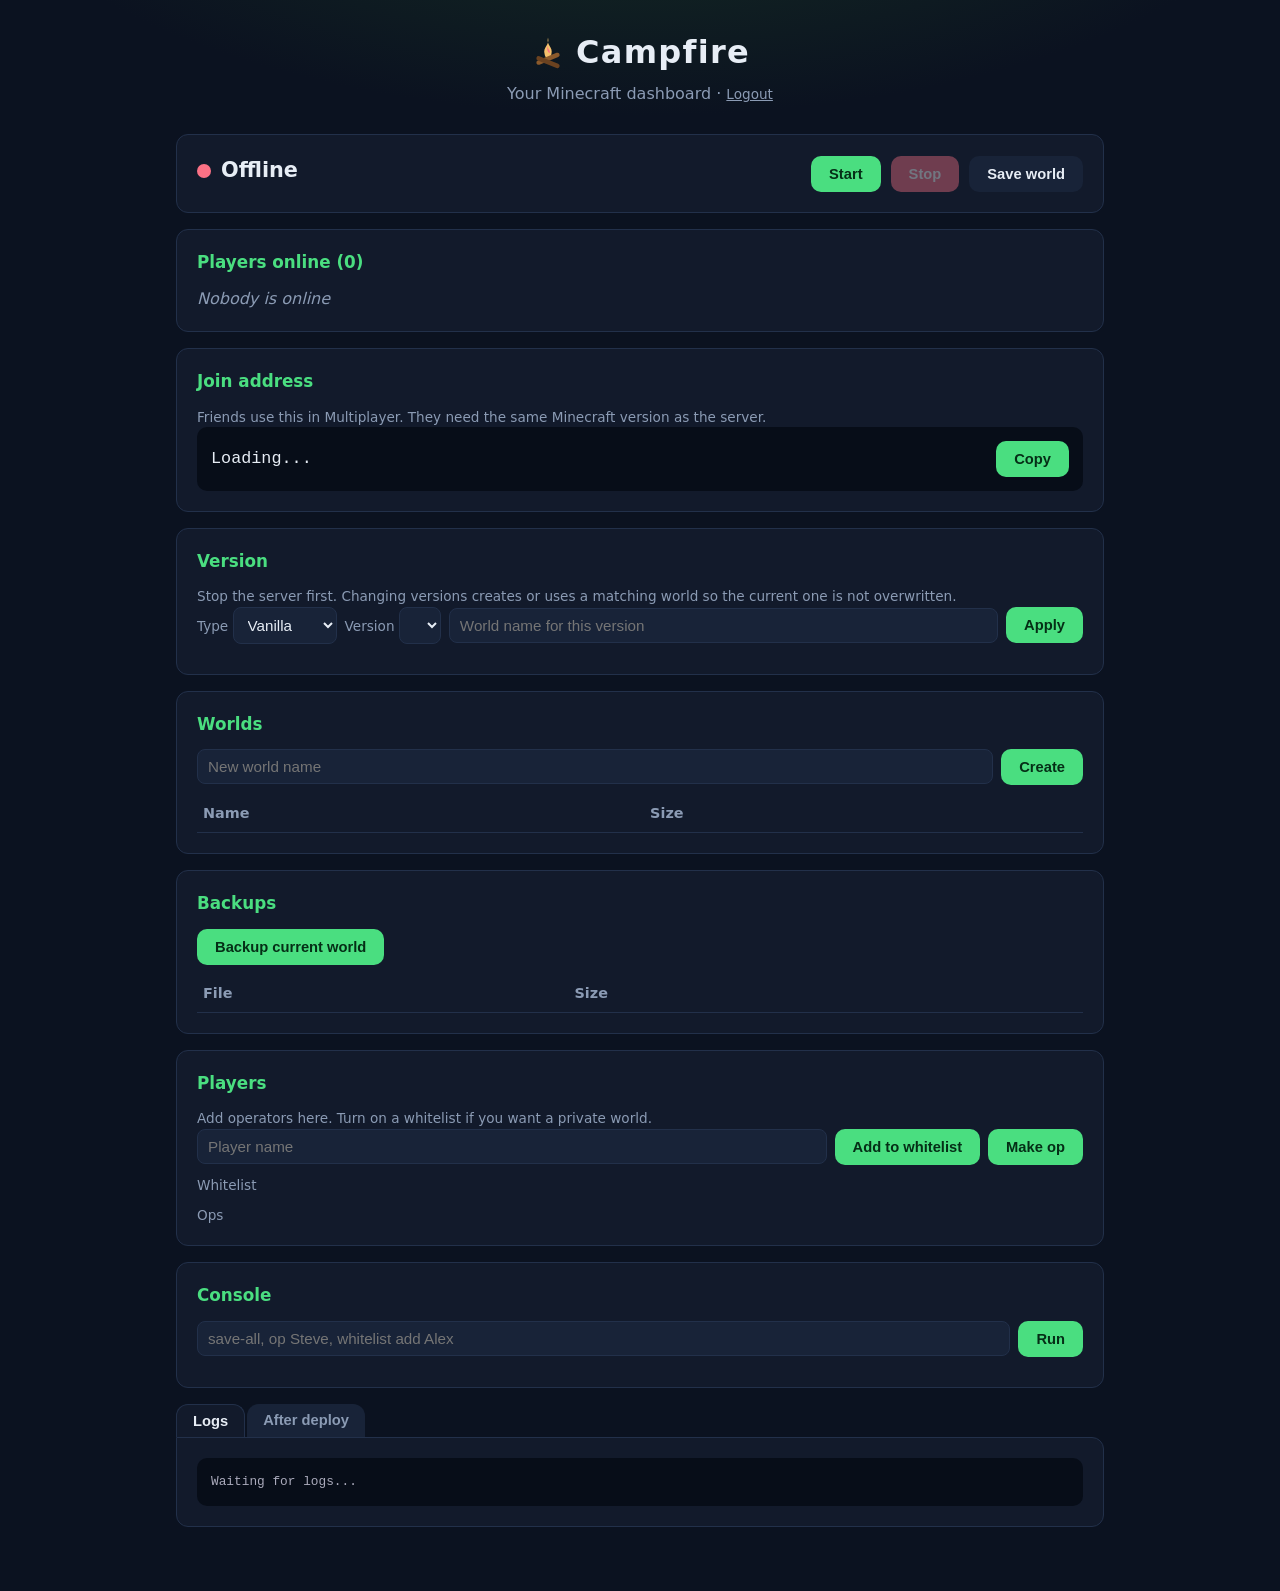
==== commit 77be5dae: "Rename to Campfire and use real dashboard screenshots Replace the Roundhouse name and AI promo art w" ====
--- a/templates/index.html
+++ b/templates/index.html
@@ -3,7 +3,7 @@
 <head>
   <meta charset="UTF-8">
   <meta name="viewport" content="width=device-width, initial-scale=1.0">
-  <title>Roundhouse</title>
+  <title>Campfire</title>
   <style>
     *, *::before, *::after { box-sizing: border-box; margin: 0; padding: 0; }
     :root {
@@ -119,6 +119,18 @@
     .guide-section ol, .guide-section ul { padding-left: 20px; margin-top: 8px; }
     .guide-section li { margin-bottom: 6px; }
     .guide-section code { background: var(--card); padding: 2px 6px; border-radius: 3px; }
+    .steps { display: grid; gap: 10px; margin-top: 10px; }
+    .step {
+      display: flex; gap: 12px; align-items: flex-start;
+      background: var(--card); border-radius: 10px; padding: 12px 14px;
+    }
+    .step .num {
+      flex: 0 0 28px; height: 28px; border-radius: 50%;
+      background: var(--green); color: #052e16; font-weight: 800;
+      display: flex; align-items: center; justify-content: center;
+    }
+    .step strong { display: block; }
+    .step p { color: var(--muted); font-size: 0.9rem; margin-top: 2px; }
     .note { color: var(--muted); font-size: 0.85rem; margin-top: 8px; }
     .error { color: var(--accent); font-size: 0.9rem; margin-top: 8px; }
     @media (max-width: 600px) {
@@ -132,11 +144,12 @@
     <header>
       <div class="brand">
         <svg viewBox="0 0 64 64" aria-hidden="true">
-          <circle cx="32" cy="32" r="28" fill="#121a2b" stroke="#4ade80" stroke-width="3"/>
-          <circle cx="32" cy="32" r="16" fill="none" stroke="#f5c16c" stroke-width="3"/>
-          <rect x="28" y="12" width="8" height="8" rx="1" fill="#4ade80"/>
+          <path d="M32 6c-4 14 10 16 6 30-1 6-6 10-6 10s-5-4-6-10C22 22 36 20 32 6z" fill="#f5c16c"/>
+          <path d="M32 20c-2 7 5 8 3 14-3-1-6-6-3-14z" fill="#fb7185"/>
+          <rect x="10" y="40" width="44" height="8" rx="4" transform="rotate(-22 32 44)" fill="#8b5a2b"/>
+          <rect x="10" y="46" width="44" height="8" rx="4" transform="rotate(22 32 50)" fill="#6b4220"/>
         </svg>
-        <h1>Roundhouse <span id="headerVersion"></span></h1>
+        <h1>Campfire <span id="headerVersion"></span></h1>
       </div>
       <p>Your Minecraft dashboard &middot; <a href="/api/logout">Logout</a></p>
     </header>
@@ -249,18 +262,28 @@
 
     <div class="tabs">
       <button class="tab active" onclick="switchTab('logs', this)">Logs</button>
-      <button class="tab" onclick="switchTab('guide', this)">How this works</button>
+      <button class="tab" onclick="switchTab('guide', this)">After deploy</button>
     </div>
     <div id="tab-logs" class="card tabbed-card tab-content active">
       <div id="logViewer" class="log-viewer">Waiting for logs...</div>
     </div>
     <div id="tab-guide" class="card tabbed-card tab-content">
       <details class="guide-section" open>
-        <summary>Join the server</summary>
+        <summary>Do this once in Railway</summary>
+        <div class="steps">
+          <div class="step"><span class="num">1</span><div><strong>Save the world</strong><p>Add a volume and mount it at <code>/server/data</code>.</p></div></div>
+          <div class="step"><span class="num">2</span><div><strong>Open the game port</strong><p>Add a TCP proxy on port <code>25565</code>. Copy the host:port Railway gives you.</p></div></div>
+          <div class="step"><span class="num">3</span><div><strong>Set a dashboard password</strong><p>Add variable <code>ADMIN_KEY</code> and pick a password you will remember.</p></div></div>
+          <div class="step"><span class="num">4</span><div><strong>Show the join address</strong><p>Add variable <code>MC_PUBLIC_ADDRESS</code> and paste the TCP host:port from step 2.</p></div></div>
+          <div class="step"><span class="num">5</span><div><strong>Open this dashboard</strong><p>Click the Railway web URL, log in with <code>ADMIN_KEY</code>, then press Start when friends are ready.</p></div></div>
+        </div>
+      </details>
+      <details class="guide-section">
+        <summary>Join from Minecraft</summary>
         <ol>
-          <li>Use the official Minecraft Launcher and the same version shown at the top of this page</li>
-          <li>Go to Multiplayer and paste the join address</li>
-          <li>If the world is sleeping, wait about 30 seconds and connect again</li>
+          <li>Use the official launcher and the same version shown at the top of this page</li>
+          <li>Multiplayer → paste the join address</li>
+          <li>If it is sleeping, wait about 30 seconds and connect again</li>
         </ol>
       </details>
       <details class="guide-section">
@@ -269,14 +292,6 @@
           <li>Stop the server, pick vanilla, Fabric, Forge, or a modpack, then Apply</li>
           <li>Give the new version its own world name</li>
           <li>You do not need to redeploy Railway to switch</li>
-        </ul>
-      </details>
-      <details class="guide-section">
-        <summary>Everyday use</summary>
-        <ul>
-          <li>The server sleeps after 10 minutes with nobody online</li>
-          <li>Back up a world before you experiment</li>
-          <li>Keep your dashboard key private</li>
         </ul>
       </details>
     </div>
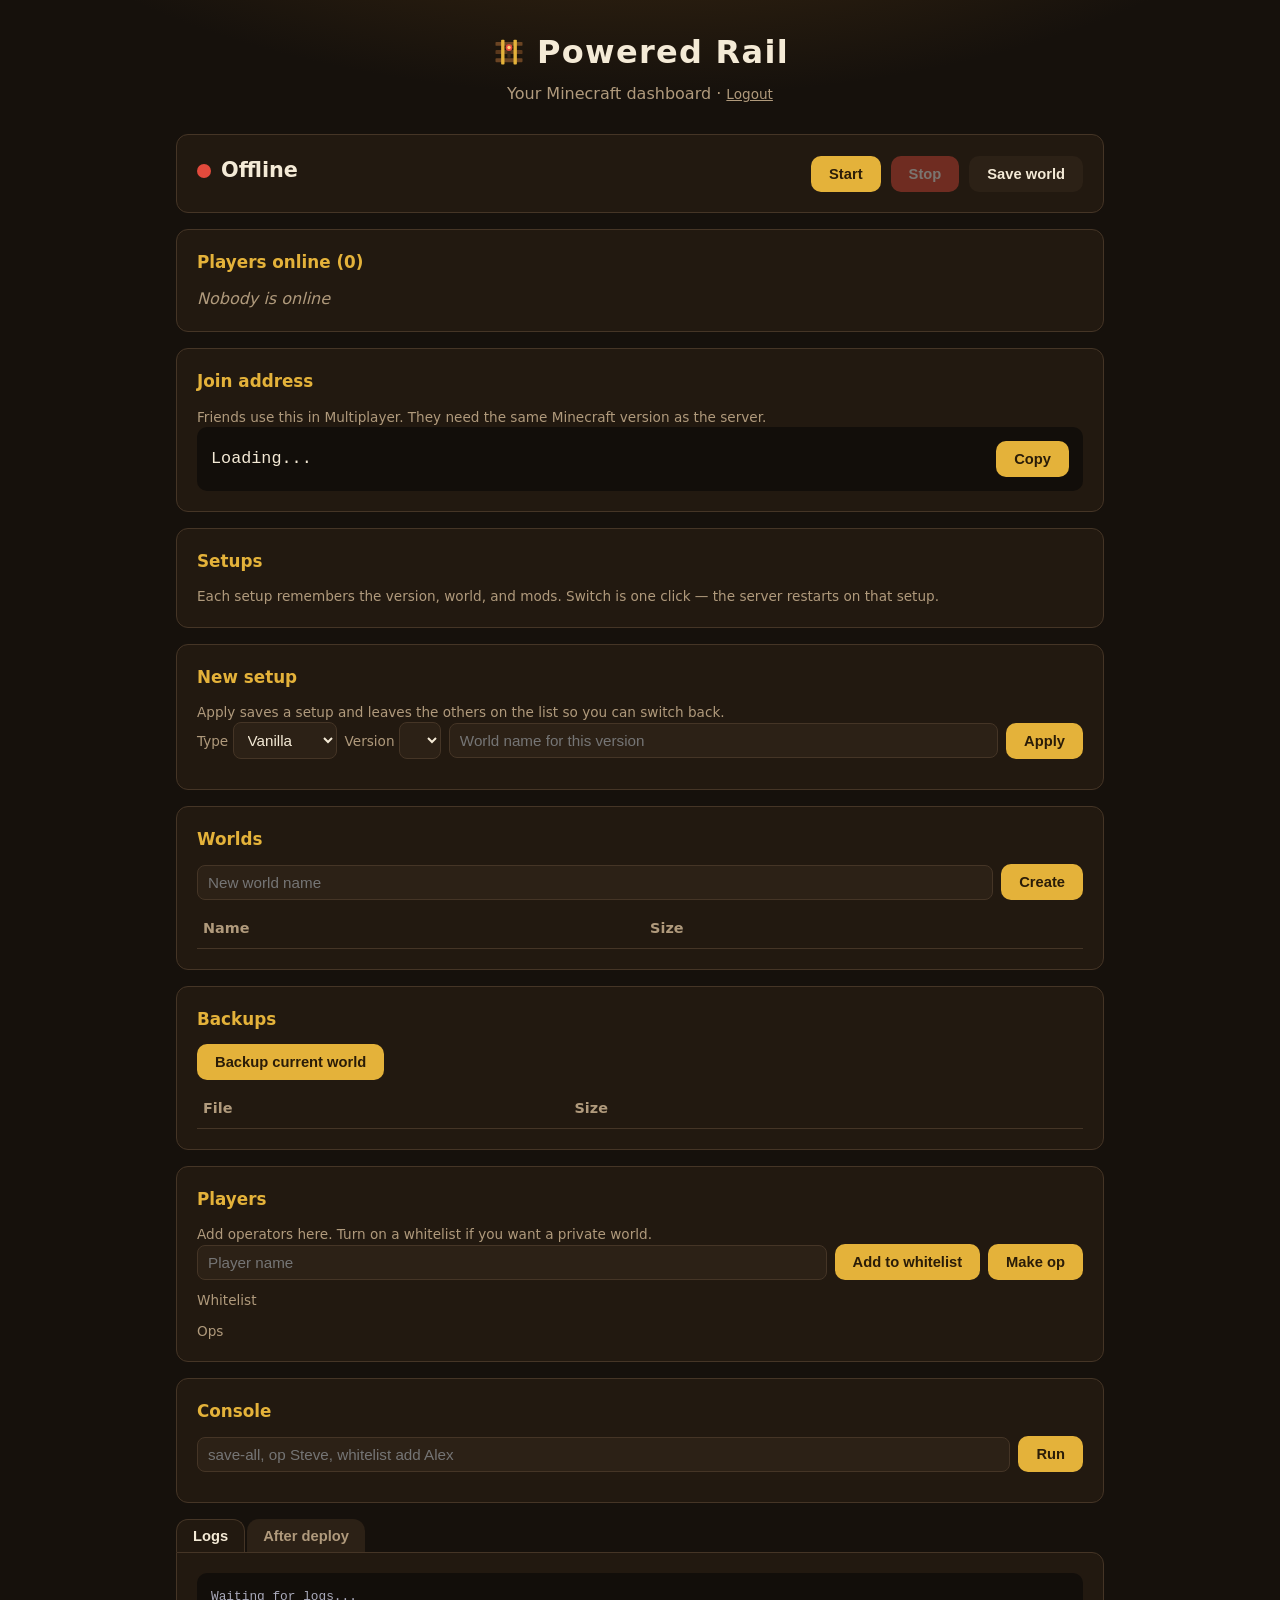
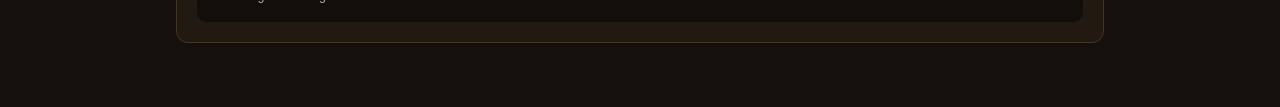
==== commit e6929c74: "Rebrand as Powered Rail and add one-click setups Rename from Campfire to Powered Rail, a Minecraft b" ====
--- a/templates/index.html
+++ b/templates/index.html
@@ -3,25 +3,26 @@
 <head>
   <meta charset="UTF-8">
   <meta name="viewport" content="width=device-width, initial-scale=1.0">
-  <title>Campfire</title>
+  <title>Powered Rail</title>
   <style>
     *, *::before, *::after { box-sizing: border-box; margin: 0; padding: 0; }
     :root {
-      --bg: #0b1220;
-      --surface: #121a2b;
-      --card: #182338;
-      --line: #22304a;
-      --accent: #fb7185;
-      --green: #4ade80;
-      --yellow: #f5c16c;
-      --text: #e7edf5;
-      --muted: #8b9bb4;
+      --bg: #16110c;
+      --surface: #221910;
+      --card: #2c2116;
+      --line: #453526;
+      --accent: #e24a3c;
+      --green: #e4b23a;
+      --yellow: #f0c75a;
+      --text: #f4ead6;
+      --muted: #b09a7c;
+      --ink: #2a1c08;
       --radius: 12px;
     }
     body {
       font-family: ui-sans-serif, system-ui, -apple-system, sans-serif;
       background:
-        radial-gradient(1200px 500px at 50% -10%, #163024 0%, transparent 55%),
+        radial-gradient(1200px 520px at 50% -12%, #4a3214 0%, transparent 58%),
         var(--bg);
       color: var(--text);
       min-height: 100vh;
@@ -65,7 +66,7 @@
       border: none; border-radius: 10px;
       padding: 10px 18px; font-size: 0.92rem; font-weight: 700;
       cursor: pointer; transition: transform .1s, opacity .2s;
-      color: #052e16; background: var(--green);
+      color: var(--ink); background: var(--green);
     }
     button:active { transform: scale(.97); }
     button:disabled { opacity: .4; cursor: not-allowed; }
@@ -88,7 +89,7 @@
     }
     .no-players { color: var(--muted); font-style: italic; }
     .connect-box, .log-viewer {
-      background: #070d18; border-radius: 10px; padding: 14px;
+      background: #120e0a; border-radius: 10px; padding: 14px;
       font-family: ui-monospace, Consolas, 'Courier New', monospace;
     }
     .connect-box {
@@ -126,13 +127,25 @@
     }
     .step .num {
       flex: 0 0 28px; height: 28px; border-radius: 50%;
-      background: var(--green); color: #052e16; font-weight: 800;
+      background: var(--green); color: var(--ink); font-weight: 800;
       display: flex; align-items: center; justify-content: center;
     }
     .step strong { display: block; }
     .step p { color: var(--muted); font-size: 0.9rem; margin-top: 2px; }
     .note { color: var(--muted); font-size: 0.85rem; margin-top: 8px; }
     .error { color: var(--accent); font-size: 0.9rem; margin-top: 8px; }
+    .setup-list { display: grid; gap: 8px; }
+    .setup {
+      display: flex; flex-wrap: wrap; gap: 10px; align-items: center;
+      background: var(--card); border: 1px solid var(--line);
+      border-radius: 10px; padding: 12px 14px;
+    }
+    .setup.on { border-color: var(--green); box-shadow: inset 0 0 0 1px var(--green); }
+    .setup-copy { flex: 1; min-width: 180px; }
+    .setup-copy strong { display: block; }
+    .setup-copy span { color: var(--muted); font-size: 0.85rem; }
+    .setup-actions { display: flex; flex-wrap: wrap; gap: 8px; }
+    .setup-on { color: var(--green); font-weight: 700; font-size: 0.85rem; }
     @media (max-width: 600px) {
       header h1 { font-size: 1.4rem; }
       .status-card { flex-direction: column; align-items: stretch; }
@@ -144,12 +157,16 @@
     <header>
       <div class="brand">
         <svg viewBox="0 0 64 64" aria-hidden="true">
-          <path d="M32 6c-4 14 10 16 6 30-1 6-6 10-6 10s-5-4-6-10C22 22 36 20 32 6z" fill="#f5c16c"/>
-          <path d="M32 20c-2 7 5 8 3 14-3-1-6-6-3-14z" fill="#fb7185"/>
-          <rect x="10" y="40" width="44" height="8" rx="4" transform="rotate(-22 32 44)" fill="#8b5a2b"/>
-          <rect x="10" y="46" width="44" height="8" rx="4" transform="rotate(22 32 50)" fill="#6b4220"/>
+          <rect x="8" y="14" width="48" height="7" rx="1.5" fill="#6b4423"/>
+          <rect x="8" y="28.5" width="48" height="7" rx="1.5" fill="#5a381c"/>
+          <rect x="8" y="43" width="48" height="7" rx="1.5" fill="#6b4423"/>
+          <rect x="18" y="10" width="6" height="44" rx="1.5" fill="#e4b23a"/>
+          <rect x="40" y="10" width="6" height="44" rx="1.5" fill="#e4b23a"/>
+          <rect x="29" y="26" width="6" height="16" rx="1" fill="#3d2a1a"/>
+          <circle cx="32" cy="24" r="6" fill="#e24a3c"/>
+          <circle cx="32" cy="24" r="3" fill="#ffd27a"/>
         </svg>
-        <h1>Campfire <span id="headerVersion"></span></h1>
+        <h1>Powered Rail <span id="headerVersion"></span></h1>
       </div>
       <p>Your Minecraft dashboard &middot; <a href="/api/logout">Logout</a></p>
     </header>
@@ -188,8 +205,14 @@
     </div>
 
     <div class="card">
-      <h3>Version</h3>
-      <p class="note">Stop the server first. Changing versions creates or uses a matching world so the current one is not overwritten.</p>
+      <h3>Setups</h3>
+      <p class="note">Each setup remembers the version, world, and mods. Switch is one click — the server restarts on that setup.</p>
+      <div id="setupList" class="setup-list"></div>
+    </div>
+
+    <div class="card">
+      <h3>New setup</h3>
+      <p class="note">Apply saves a setup and leaves the others on the list so you can switch back.</p>
       <div class="row">
         <label>Type
           <select id="typeSelect" onchange="onTypeChange()">
@@ -289,8 +312,9 @@
       <details class="guide-section">
         <summary>Change the version later</summary>
         <ul>
-          <li>Stop the server, pick vanilla, Fabric, Forge, or a modpack, then Apply</li>
-          <li>Give the new version its own world name</li>
+          <li>Stop is not needed for Switch. One click restores that version, world, and mods, then starts the server</li>
+          <li>To add a setup, pick vanilla, Fabric, Forge, or a modpack and Apply</li>
+          <li>Give a new version its own world name so the old world stays put</li>
           <li>You do not need to redeploy Railway to switch</li>
         </ul>
       </details>
@@ -397,13 +421,13 @@
           dot.className = "status-indicator online";
           text.textContent = "Online";
           const uptimeStr = s.uptime ? formatDuration(s.uptime) : "";
-          meta.textContent = `${s.type || "vanilla"} ${s.minecraft_version || ""} · world ${s.level_name || "world"} · Java ${s.java || "?"} · ${s.player_count} player${s.player_count !== 1 ? "s" : ""}` + (uptimeStr ? ` · ${uptimeStr}` : "");
+          meta.textContent = `${s.profile_name ? s.profile_name + " · " : ""}${s.type || "vanilla"} ${s.minecraft_version || ""} · world ${s.level_name || "world"} · Java ${s.java || "?"} · ${s.player_count} player${s.player_count !== 1 ? "s" : ""}` + (uptimeStr ? ` · ${uptimeStr}` : "");
           btnStart.disabled = true; btnStop.disabled = false;
         } else {
           dot.className = "status-indicator offline";
           text.textContent = "Sleeping";
           meta.textContent = s.proxy_active
-            ? `${s.type || "vanilla"} ${s.minecraft_version || ""} · world ${s.level_name || "world"} · waiting for a player`
+            ? `${s.profile_name ? s.profile_name + " · " : ""}${s.type || "vanilla"} ${s.minecraft_version || ""} · world ${s.level_name || "world"} · waiting for a player`
             : "Server is offline.";
           btnStart.disabled = false; btnStop.disabled = true;
         }
@@ -424,7 +448,8 @@
         if (s.type) document.getElementById("typeSelect").value = s.type;
         onTypeChange();
         if (s.minecraft_version) document.getElementById("versionSelect").value = s.minecraft_version;
-        if (s.level_name) document.getElementById("worldForVersion").placeholder = s.level_name;
+        const worldInput = document.getElementById("worldForVersion");
+        if (s.level_name && document.activeElement !== worldInput) worldInput.value = s.level_name;
       } catch (e) {}
     }
 
@@ -476,8 +501,56 @@
       if (out.error) err.textContent = out.error;
       else {
         await loadWorlds();
+        await loadSetups();
         await refreshStatus();
       }
+    }
+
+    async function loadSetups() {
+      const data = await api("GET", "/api/profiles");
+      const list = document.getElementById("setupList");
+      const profiles = data.profiles || [];
+      if (!profiles.length) {
+        list.innerHTML = `<p class="note">The first setup is created when you Apply a version.</p>`;
+        return;
+      }
+      list.innerHTML = profiles.map(p => {
+        const id = escHtml(p.id);
+        const actions = p.active
+          ? `<span class="setup-on">On</span>`
+          : `<button onclick="useSetup('${id}')">Switch</button>
+             <button class="btn-quiet" onclick="renameSetup('${id}')">Rename</button>
+             <button class="btn-danger" onclick="deleteSetup('${id}')">Delete</button>`;
+        return `<div class="setup${p.active ? " on" : ""}">
+          <div class="setup-copy">
+            <strong>${escHtml(p.name)}</strong>
+            <span>${escHtml(p.summary || "")}</span>
+          </div>
+          <div class="setup-actions">${actions}</div>
+        </div>`;
+      }).join("");
+    }
+    async function useSetup(id) {
+      const err = document.getElementById("versionError");
+      err.textContent = "Switching setup…";
+      const out = await api("POST", "/api/profiles/" + encodeURIComponent(id) + "/use");
+      err.textContent = out.error || "";
+      await loadSetups();
+      await loadWorlds();
+      await refreshStatus();
+    }
+    async function renameSetup(id) {
+      const name = prompt("Name this setup");
+      if (!name) return;
+      const out = await api("POST", "/api/profiles/" + encodeURIComponent(id), { name });
+      if (out.error) alert(out.error);
+      loadSetups();
+    }
+    async function deleteSetup(id) {
+      if (!confirm("Remove this setup? The world and mods stay on disk.")) return;
+      const out = await api("DELETE", "/api/profiles/" + encodeURIComponent(id));
+      if (out.error) alert(out.error);
+      loadSetups();
     }
 
     async function installModpackUrl() {
@@ -486,6 +559,7 @@
         name: document.getElementById("modpackName").value.trim()
       });
       document.getElementById("versionError").textContent = out.error || (out.success ? "Modpack installed." : "");
+      loadSetups();
       refreshStatus();
     }
     async function uploadModpack() {
@@ -497,6 +571,7 @@
         "X-Instance-Name": name
       }, file);
       document.getElementById("versionError").textContent = out.error || (out.success ? "Modpack uploaded." : "");
+      loadSetups();
       refreshStatus();
     }
 
@@ -524,7 +599,7 @@
       if (!confirm("Switch to world " + name + "? The server must be stopped.")) return;
       const out = await api("POST", "/api/worlds/select", { name });
       if (out.error) alert(out.error);
-      loadWorlds(); refreshStatus();
+      loadWorlds(); loadSetups(); refreshStatus();
     }
     async function deleteWorld(name) {
       if (!confirm("Delete world " + name + "?")) return;
@@ -616,6 +691,7 @@
     loadVersions();
     refreshStatus();
     refreshLogs();
+    loadSetups();
     loadWorlds();
     loadBackups();
     loadPlayers();
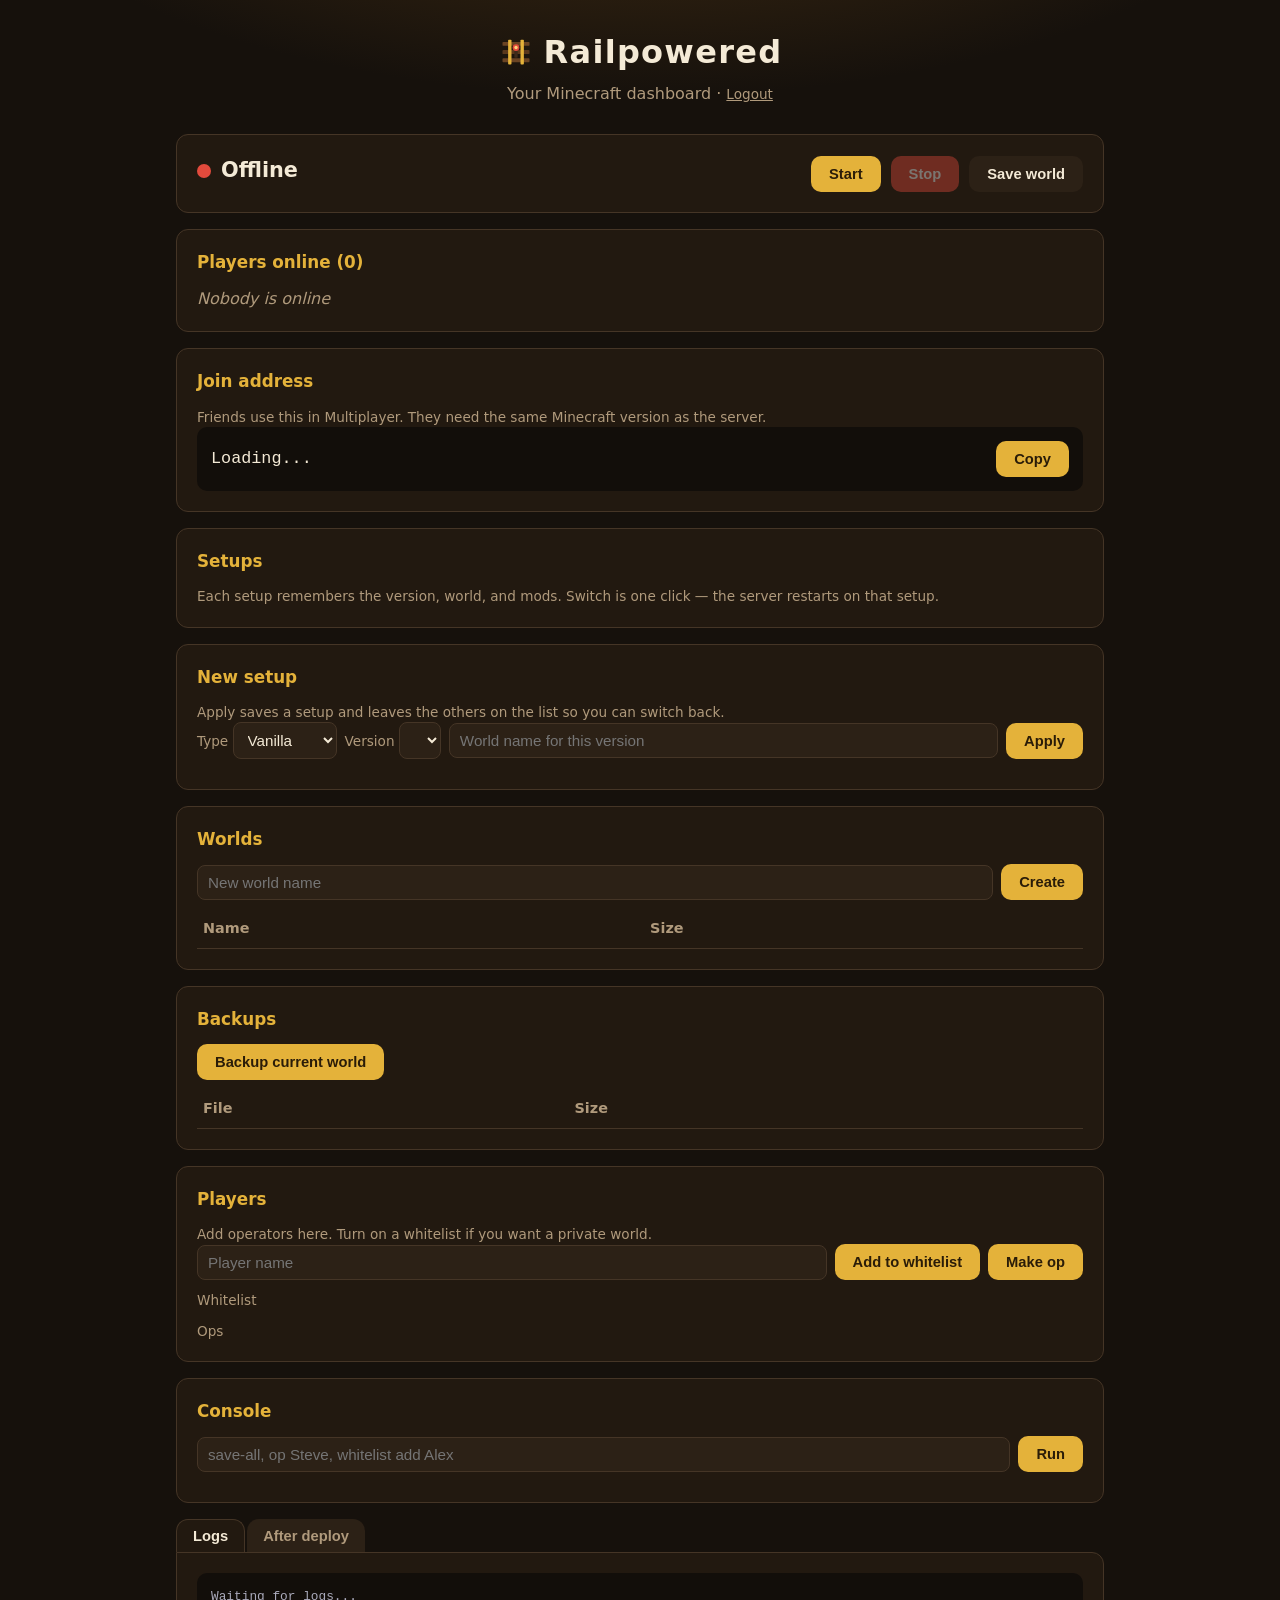
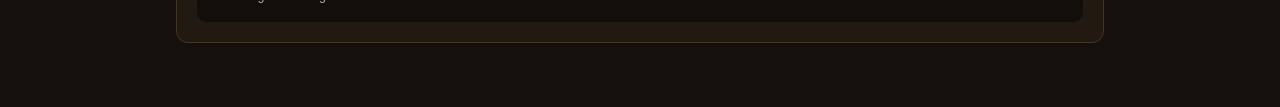
==== commit 8dbf1077: "Rename the product to Railpowered Keep old volume reset markers so existing deploys are not wiped ag" ====
--- a/templates/index.html
+++ b/templates/index.html
@@ -3,7 +3,7 @@
 <head>
   <meta charset="UTF-8">
   <meta name="viewport" content="width=device-width, initial-scale=1.0">
-  <title>Powered Rail</title>
+  <title>Railpowered</title>
   <style>
     *, *::before, *::after { box-sizing: border-box; margin: 0; padding: 0; }
     :root {
@@ -166,7 +166,7 @@
           <circle cx="32" cy="24" r="6" fill="#e24a3c"/>
           <circle cx="32" cy="24" r="3" fill="#ffd27a"/>
         </svg>
-        <h1>Powered Rail <span id="headerVersion"></span></h1>
+        <h1>Railpowered <span id="headerVersion"></span></h1>
       </div>
       <p>Your Minecraft dashboard &middot; <a href="/api/logout">Logout</a></p>
     </header>
@@ -292,14 +292,13 @@
     </div>
     <div id="tab-guide" class="card tabbed-card tab-content">
       <details class="guide-section" open>
-        <summary>Do this once in Railway</summary>
-        <div class="steps">
-          <div class="step"><span class="num">1</span><div><strong>Save the world</strong><p>Add a volume and mount it at <code>/server/data</code>.</p></div></div>
-          <div class="step"><span class="num">2</span><div><strong>Open the game port</strong><p>Add a TCP proxy on port <code>25565</code>. Copy the host:port Railway gives you.</p></div></div>
-          <div class="step"><span class="num">3</span><div><strong>Set a dashboard password</strong><p>Add variable <code>ADMIN_KEY</code> and pick a password you will remember.</p></div></div>
-          <div class="step"><span class="num">4</span><div><strong>Show the join address</strong><p>Add variable <code>MC_PUBLIC_ADDRESS</code> and paste the TCP host:port from step 2.</p></div></div>
-          <div class="step"><span class="num">5</span><div><strong>Open this dashboard</strong><p>Click the Railway web URL, log in with <code>ADMIN_KEY</code>, then press Start when friends are ready.</p></div></div>
-        </div>
+        <summary>You are done</summary>
+        <p class="note">The Railway template already attached the world volume, opened TCP 25565, generated <code>ADMIN_KEY</code>, and published this dashboard.</p>
+        <p class="note">Log in with <code>ADMIN_KEY</code> from Railway → Minecraft → Variables. Friends join with the address above. Press Start when they are ready.</p>
+      </details>
+      <details class="guide-section">
+        <summary>If the join address is empty</summary>
+        <p class="note">The service is missing Railway’s TCP proxy on <code>25565</code>. That is included in the one-click template. If you deployed from GitHub by hand, add that proxy once — you do not type any variables.</p>
       </details>
       <details class="guide-section">
         <summary>Join from Minecraft</summary>
@@ -671,7 +670,7 @@
 
     function updateAddress() {
       const el = document.getElementById("serverAddr");
-      el.textContent = SERVER_ADDR_OVERRIDE || (location.hostname + " (set MC_PUBLIC_ADDRESS to the Railway TCP address)");
+      el.textContent = SERVER_ADDR_OVERRIDE || "Waiting for Railway TCP 25565";
     }
     function copyAddress() {
       navigator.clipboard.writeText(document.getElementById("serverAddr").textContent).then(() => {
